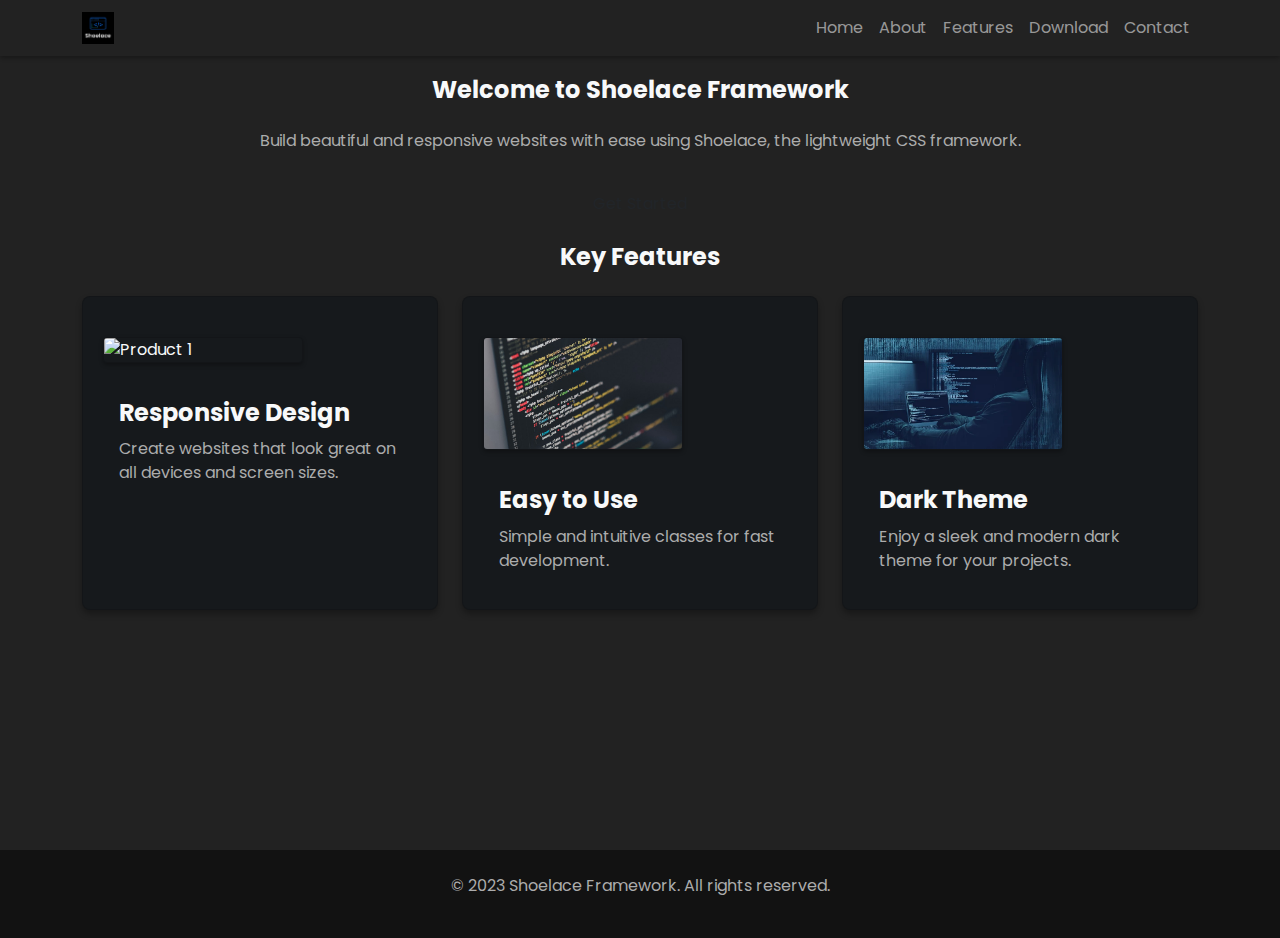
==== index.html @ 3584e0da "update" ====
<!DOCTYPE html>
<html lang="en">

<head>
    <meta charset="UTF-8">
    <meta name="viewport" content="width=device-width, initial-scale=1.0">
    <title>Shoelace Framework</title>
    <link rel="stylesheet" href="https://cdnjs.cloudflare.com/ajax/libs/twitter-bootstrap/5.3.0/css/bootstrap.min.css">
    <link rel="stylesheet" href="shoelace-dark.css">
    <link rel="preconnect" href="https://fonts.googleapis.com">
    <link rel="preconnect" href="https://fonts.gstatic.com" crossorigin>
    <link href="https://fonts.googleapis.com/css2?family=Poppins:wght@400;600&display=swap" rel="stylesheet">
    <link rel="shortcut icon" href="favicon.ico" type="image/x-icon">
    <link rel="stylesheet" href="style.css">
</head>

<body>

    <!-- Navbar -->
    <nav class="navbar navbar-expand-lg navbar-dark">
        <div class="container">
            <img src="logo.png" width="32px" height="32px" alt="Shoelace Logo">

            <button class="navbar-toggler" type="button" data-bs-toggle="collapse" data-bs-target="#navbarNav"
                aria-controls="navbarNav" aria-expanded="false" aria-label="Toggle navigation">
                <span class="navbar-toggler-icon"></span>
            </button>
            <div class="collapse navbar-collapse" id="navbarNav">
                <ul class="navbar-nav ms-auto heading">
                    <li class="nav-item">
                        <a class="nav-link" href="index.html">Home</a>
                    </li>
                    <li class="nav-item">
                        <a class="nav-link" href="about.html">About</a>
                    </li>
                    <li class="nav-item">
                        <a class="nav-link" href="features.html">Features</a>
                    </li>
                    <li class="nav-item">
                        <a class="nav-link" href="download.html">Download</a>
                    </li>
                    <li class="nav-item">
                        <a class="nav-link" href="contact.html">Contact</a>
                    </li>
                </ul>
            </div>
        </div>
    </nav>

    <!-- Hero Section -->
    <header class="hero text-center">
        <div class="container">
            <h1 class="shoelace-heading mb-4">Welcome to Shoelace Framework</h1>
            <p class="shoelace-paragraph">Build beautiful and responsive websites with ease using Shoelace, the
                lightweight CSS framework.</p>
            <a href="#" class="btn shoelace-btn mt-3">Get Started</a>
        </div>
    </header>

    <!-- Features Section -->
    <section class="features">
        <div class="container">
            <h2 class="shoelace-heading text-center mb-4">Key Features</h2>
            <div class="row shoelace-card">
                <div class="col-md-4 mb-4 project">
                    <div class="card h-100 shoelace-card">
                        <img src="ben-kolde-bs2Ba7t69mM-unsplash.png" alt="Product 1"
                            class="card-img-top shoelace-image" />
                        <div class="card-body">
                            <h5 class="card-title shoelace-heading">Responsive Design</h5>
                            <p class="card-text shoelace-paragraph">
                                Create websites that look great on all
                                devices and screen sizes.
                            </p>
                        </div>
                    </div>
                </div>

                <div class="col-md-4 mb-4 project">
                    <div class="card h-100 shoelace-card">
                        <img src="ilya-pavlov-OqtafYT5kTw-unsplash.jpg" alt="Product 1"
                            class="card-img-top shoelace-image" />
                        <div class="card-body">
                            <h5 class="card-title shoelace-heading">Easy to Use</h5>
                            <p class="card-text shoelace-paragraph">
                                Simple and intuitive classes for fast
                                development.
                            </p>
                        </div>
                    </div>
                </div>
                <div class="col-md-4 mb-4 project">
                    <div class="card h-100 shoelace-card">
                        <img src="internet-crime-concept-hacker-working-260nw-591402104.png" alt="Product 1"
                            class="card-img-top shoelace-image" />
                        <div class="card-body">
                            <h5 class="card-title shoelace-heading">Dark Theme</h5>
                            <p class="card-text shoelace-paragraph">
                                Enjoy a sleek and modern dark theme for
                                your projects.
                            </p>
                        </div>
                    </div>
                </div>
            </div>
        </div>
    </section>
    <br><br><br><br><br><br><br><br><br>
    <!-- Footer -->
    <footer class="footer text-center py-4">
        <p class="shoelace-paragraph">© 2023 Shoelace Framework. All rights reserved.</p>
    </footer>

    <script src="https://cdnjs.cloudflare.com/ajax/libs/twitter-bootstrap/5.3.0/js/bootstrap.bundle.min.js"></script>
</body>

</html>
---- shoelace-dark.css ----
/* shoelace-dark.css */

/* Import Google Fonts */
@import url("https://fonts.googleapis.com/css2?family=Poppins:wght@400;600&display=swap");

/* Set Poppins as the default font for everything */
body {
  font-family: "Poppins", sans-serif;
  background-color: rgb(34, 34, 34); /* Dark gray background */
  color: white;
}

* {
  padding: 0%;
  margin: 0;
}

/* General styling for cards */
.card.shoelace-card {
  border: 1px solid rgba(0, 0, 0, 0.125);
  background-color: #16191c;
  border-radius: 8px;
  box-shadow: 0 4px 6px rgba(0, 0, 0, 0.3); /* Visible box shadow */
  color: #f8f9fa;
  padding: 20px;
}

.card-title {
  color: #f8f9fa; /* White color for card title */
  font-size: 18px;
  font-weight: bold;
  margin-bottom: 10px;
}

.card-text {
  color: #dee2e6;
  font-size: 14px;
}

.shoelace-heading {
  color: #f8f9fa; /* White color for headings */
  font-size: 24px;
  font-weight: bold;
  margin-top: 20px;
}

.shoelace-paragraph {
  color: #acacac;
  font-size: 16px;
}

.shoelace-image {
  border: 1px solid rgba(0, 0, 0, 0.125);
  border-radius: 4px;
  box-shadow: 0 2px 4px rgba(0, 0, 0, 0.3); /* Visible box shadow */
  max-width: 200px;
  margin-top: 20px;
}

/* Add visible box shadow to other elements */
.navbar {
  box-shadow: 0 2px 4px rgba(0, 0, 0, 0.3); /* Visible box shadow for the navbar */
}

.shoelace-list,
.shoelace-quote,
.shoelace-form {
  box-shadow: 0 2px 4px rgba(0, 0, 0, 0.3); /* Visible box shadow for lists, quotes, and forms */
}

/* Add hover effect for buttons and links */
.btn:hover,
.shoelace-btn:hover,
.nav-link:hover {
  background-color: #5a6268; /* Darker color on hover */
}

/* Styling for the footer */
.footer {
  background-color: #121212;
  color: #f8f9fa;
  padding: 20px;
  text-align: center;
}

/* Additional unique elements */
.shoelace-feature {
  border: 1px solid #444;
  border-radius: 8px;
  background-color: #1a1a1a;
  box-shadow: 0 4px 8px rgba(0, 0, 0, 0.1); /* Visible box shadow */
  padding: 20px;
  color: #f8f9fa;
  margin-top: 20px;
}

.shoelace-feature-title {
  color: #f8f9fa;
  font-size: 20px;
  font-weight: bold;
}

.shoelace-feature-description {
  color: #acacac;
  font-size: 16px;
}

/* Media Queries */
@media (max-width: 767px) {
  /* For smaller screens (up to 767px), increase the font size */
  .navbar {
    font-size: 20px;
  }
}
---- style.css ----
.footer {
  margin-bottom: -100px;
}
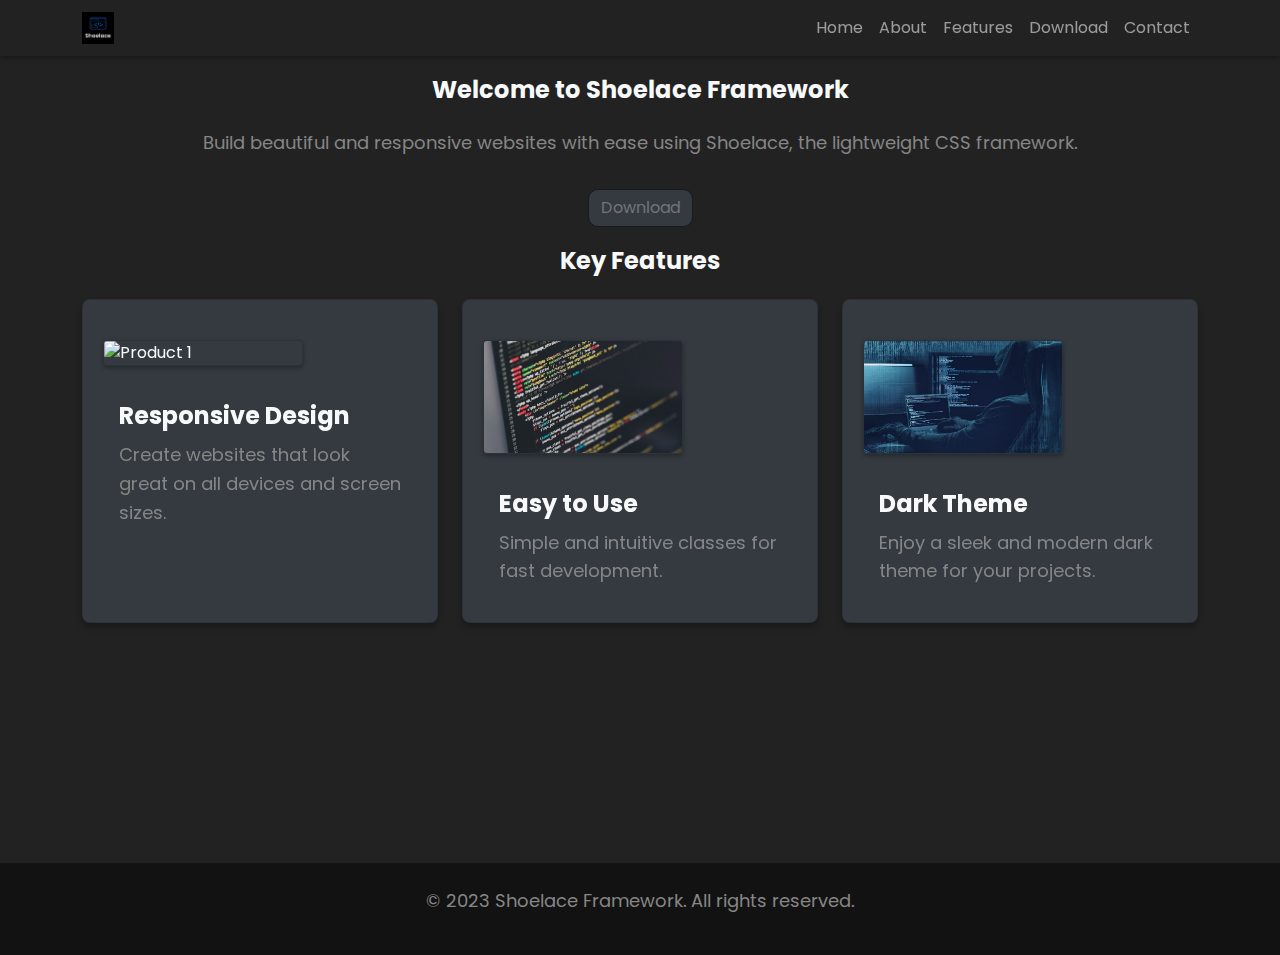
==== commit 1514aebb: "update" ====
--- a/index.html
+++ b/index.html
@@ -53,7 +53,7 @@
             <h1 class="shoelace-heading mb-4">Welcome to Shoelace Framework</h1>
             <p class="shoelace-paragraph">Build beautiful and responsive websites with ease using Shoelace, the
                 lightweight CSS framework.</p>
-            <a href="#" class="btn shoelace-btn mt-3">Get Started</a>
+            <a href="dow" class="btn shoelace-btn mt-3">Download</a>
         </div>
     </header>
 
--- a/shoelace-dark.css
+++ b/shoelace-dark.css
@@ -18,7 +18,7 @@
 /* General styling for cards */
 .card.shoelace-card {
   border: 1px solid rgba(0, 0, 0, 0.125);
-  background-color: #16191c;
+  background-color: #343a40;
   border-radius: 8px;
   box-shadow: 0 4px 6px rgba(0, 0, 0, 0.3); /* Visible box shadow */
   color: #f8f9fa;
@@ -45,8 +45,10 @@
 }
 
 .shoelace-paragraph {
-  color: #acacac;
-  font-size: 16px;
+  font-size: 18px;
+  line-height: 1.6;
+  color: #868686;
+  margin-bottom: 15px;
 }
 
 .shoelace-image {
@@ -60,6 +62,8 @@
 /* Add visible box shadow to other elements */
 .navbar {
   box-shadow: 0 2px 4px rgba(0, 0, 0, 0.3); /* Visible box shadow for the navbar */
+  top: 0;
+  position: sticky;
 }
 
 .shoelace-list,
@@ -109,6 +113,16 @@
 @media (max-width: 767px) {
   /* For smaller screens (up to 767px), increase the font size */
   .navbar {
-    font-size: 20px;
+    font-size: 40px;
   }
 }
+.btn {
+  border-radius: 10px;
+}
+
+.shoelace-btn,
+.btn-primary {
+  background-color: #343a40;
+  border-color: #1a1a1a;
+  color: #747474;
+}
